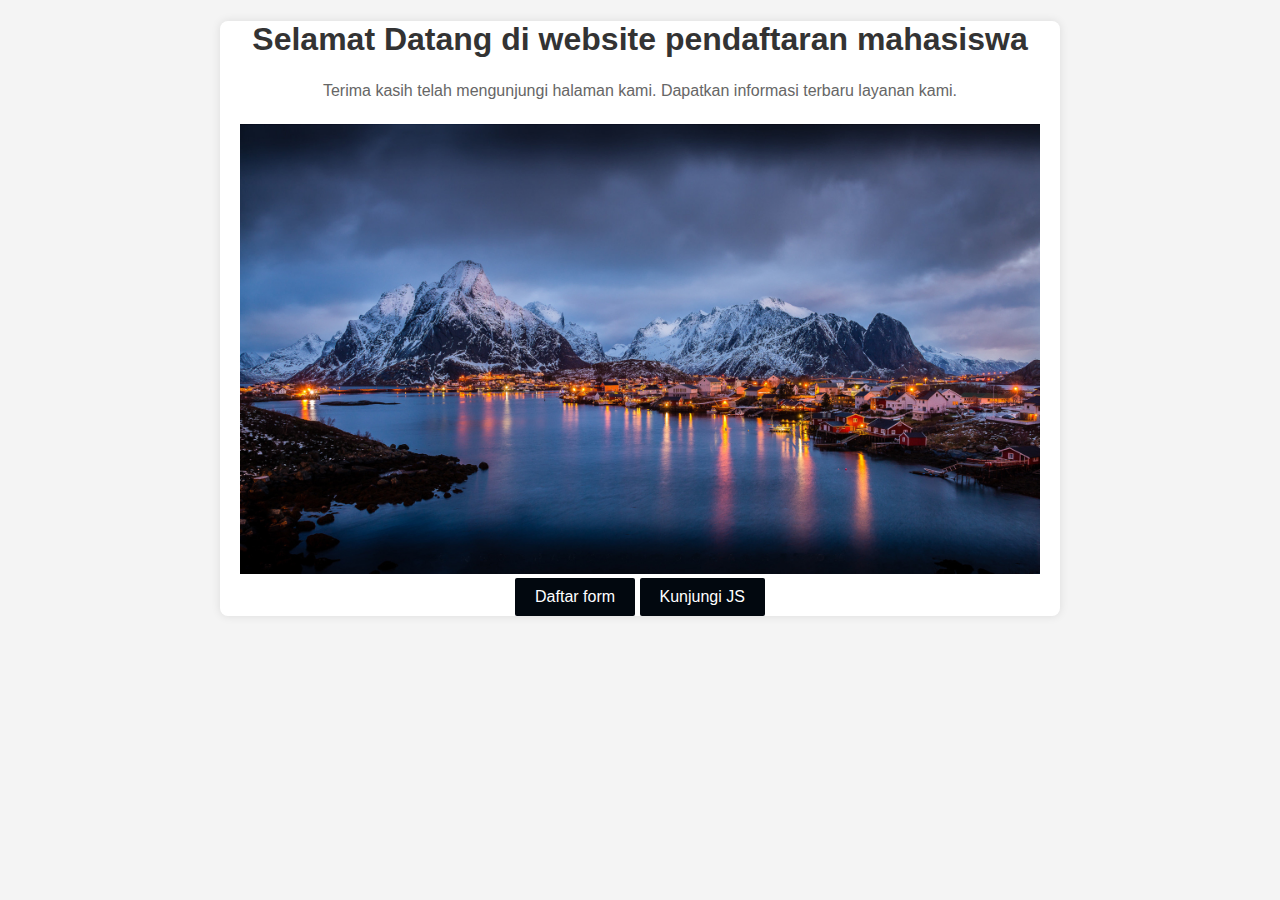
==== index.html @ 156afed9 "tugas baru" ====
<!DOCTYPE html>
<html lang="en">
<head>
    <meta charset="UTF-8">
    <meta name="viewport" content="width=device-width, initial-scale=1.0">
    <title>Landing Page</title>
    <link rel="stylesheet" href="style.css">
     
</head>
<body>
    <div class="container">
        <h1>Selamat Datang di website pendaftaran mahasiswa</h1>
        <p>Terima kasih telah mengunjungi halaman kami. Dapatkan informasi terbaru layanan kami.</p>
        <div class="carousel">
            <div class="slides">
                <div class="slide">
                    <img src="image/images.jpg.jpg" alt="Foto Anda" class="landing-image" width="100%">
                </div>
                <div class="slide">
                    <img src="image/foto.jpg.jpg" alt="Foto Anda" class="landing-image" width="100%">
                </div>
                <div class="slide">
                    <img src="image/logo.png" alt="Foto Anda" class="landing-image" width="100%">
                </div>
            </div>
        </div>
        <a href="Form.html" class="btn">Daftar form</a>
        <a href="jsdasar.html" class="btn">Kunjungi JS</a>
    </div>
    <script>
        const slides = document.querySelector('.slides');
        const slide = document.querySelectorAll('.slide');
        let counter = 0;
        const size = slide[0].clientWidth;
        
        setInterval(() => {
            slides.style.transition = "transform 2s ease-in-out";
            counter++;
            slides.style.transform = 'translateX(' + (-size * counter) + 'px)';
        }, 2000);
        
        slides.addEventListener('transitionend', () => {
            if (counter >= slide.length - 1) {
                slides.style.transition = "none";
                counter = -1;
                slides.style.transform = 'translateX(0)';
            }
        });
    </script>
</body>
</html>
---- style.css ----
body {
    font-family: Arial, sans-serif;
    margin: 0;
    padding: 0;
    background-color: #f4f4f4;
}
.container {
    max-width: 800px;
    margin: 50px auto;
    padding: 20px;
    background-color: #fff;
    border-radius: 8px;
    box-shadow: 0 0 10px rgba(0, 0, 0, 0.1);
    text-align: center;
}
h1 {
    color: #333;
}
p {
    color: #666;
    margin-bottom: 20px;
}
.btn {
    display: inline-block;
    padding: 10px 20px;
    background-color: #02080f;
    color: #fff;
    text-decoration: none;
    border-radius: 2px;
    transition: background-color 0.3s ease;
}
.btn:hover {
    background-color: #400ad3;
}
/*corousel*/

.carousel {
    overflow: hidden;
    width: 100%;
    position: relative;
    margin-top: 20px;
}

.slides {
    display: flex;
    transition: transform 2s ease;
}

.slide {
    flex: 0 0 100%;
}

#box {
    width: 200px;
    height: 200px;
    background-color: blue;
    cursor: pointer;
}
/*js.dasar*/
body {
    font-family: Arial, sans-serif;
    margin: 0;
    padding: 0;
    background-color: #f4f4f4;
}
header {
    background-color: #d55307;
    color: #fff;
    padding: 10px 0;
    text-align: center;
}
nav {
    background-color: #444;
    padding: 10px 0;
    text-align: center;
}
nav a {
    color: #fff;
    text-decoration: none;
    padding: 10px 20px;
}
nav a:hover {
    background-color: #666;
}
.container {
    max-width: 800px;
    margin: 20px auto;
    padding: 0 20px;
}
h1 {
    text-align: center;
    margin-bottom: 20px;
}
p {
    line-height: 1.6;
    font-weight: 100;
}
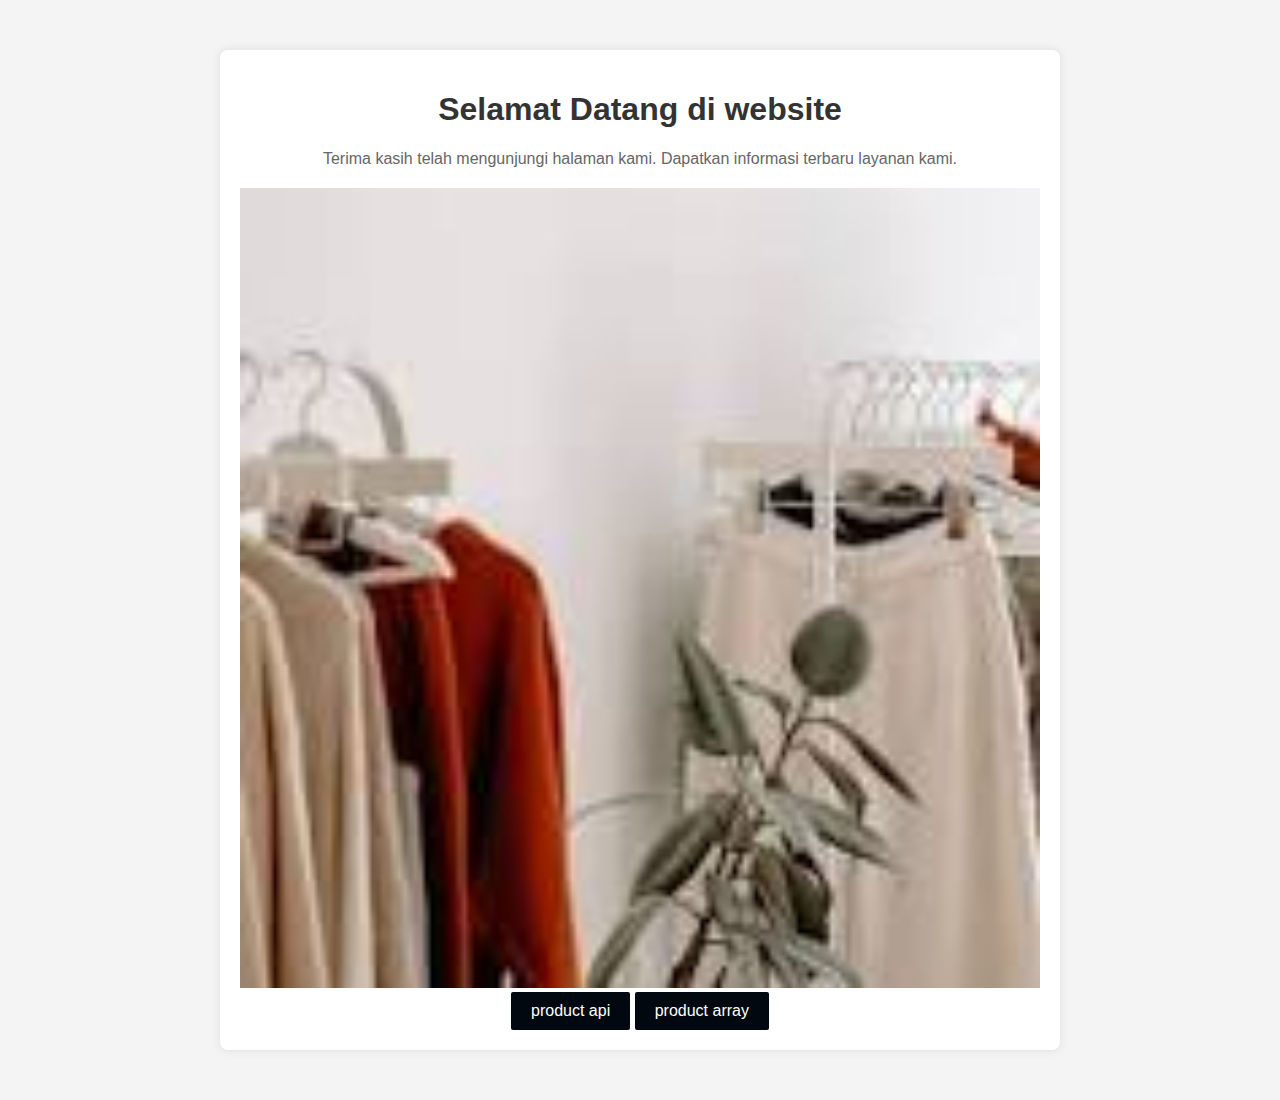
==== commit 134b5dcd: "tugas baru" ====
--- a/index.html
+++ b/index.html
@@ -4,28 +4,28 @@
     <meta charset="UTF-8">
     <meta name="viewport" content="width=device-width, initial-scale=1.0">
     <title>Landing Page</title>
-    <link rel="stylesheet" href="style.css">
+    <link rel="stylesheet" href="index.css">
      
 </head>
 <body>
     <div class="container">
-        <h1>Selamat Datang di website pendaftaran mahasiswa</h1>
+        <h1>Selamat Datang di website </h1>
         <p>Terima kasih telah mengunjungi halaman kami. Dapatkan informasi terbaru layanan kami.</p>
         <div class="carousel">
             <div class="slides">
                 <div class="slide">
-                    <img src="image/images.jpg.jpg" alt="Foto Anda" class="landing-image" width="100%">
+                    <img src="asetss/download (1).jfif" alt="Foto Anda" class="landing-image" width="100%">
                 </div>
                 <div class="slide">
-                    <img src="image/foto.jpg.jpg" alt="Foto Anda" class="landing-image" width="100%">
+                    <img src="asetss/download.jfif" alt="Foto Anda" class="landing-image" width="100%">
                 </div>
                 <div class="slide">
-                    <img src="image/logo.png" alt="Foto Anda" class="landing-image" width="100%">
+                    <img src="asetss/images.jfif" alt="Foto Anda" class="landing-image" width="100%">
                 </div>
             </div>
         </div>
-        <a href="Form.html" class="btn">Daftar form</a>
-        <a href="jsdasar.html" class="btn">Kunjungi JS</a>
+        <a href="productapi.html" class="btn">product api</a>
+        <a href="productarray.html" class="btn">product array</a>
     </div>
     <script>
         const slides = document.querySelector('.slides');
--- a/index.css
+++ b/index.css
@@ -0,0 +1,58 @@
+body {
+    font-family: Arial, sans-serif;
+    margin: 0;
+    padding: 0;
+    background-color: #f4f4f4;
+  }
+  .container {
+    max-width: 800px;
+    margin: 50px auto;
+    padding: 20px;
+    background-color: #fff;
+    border-radius: 8px;
+    box-shadow: 0 0 10px rgba(0, 0, 0, 0.1);
+    text-align: center;
+  }
+  h1 {
+    color: #333;
+  }
+  p {
+    color: #666;
+    margin-bottom: 20px;
+  }
+  .btn {
+    display: inline-block;
+    padding: 10px 20px;
+    background-color: #02080f;
+    color: #fff;
+    text-decoration: none;
+    border-radius: 2px;
+    transition: background-color 0.3s ease;
+  }
+  .btn:hover {
+    background-color: #400ad3;
+  }
+  /*corousel*/
+  
+  .carousel {
+    overflow: hidden;
+    width: 100%;
+    position: relative;
+    margin-top: 20px;
+  }
+  
+  .slides {
+    display: flex;
+    transition: transform 2s ease;
+  }
+  
+  .slide {
+    flex: 0 0 100%;
+  }
+  
+  #box {
+    width: 200px;
+    height: 200px;
+    background-color: blue;
+    cursor: pointer;
+  }